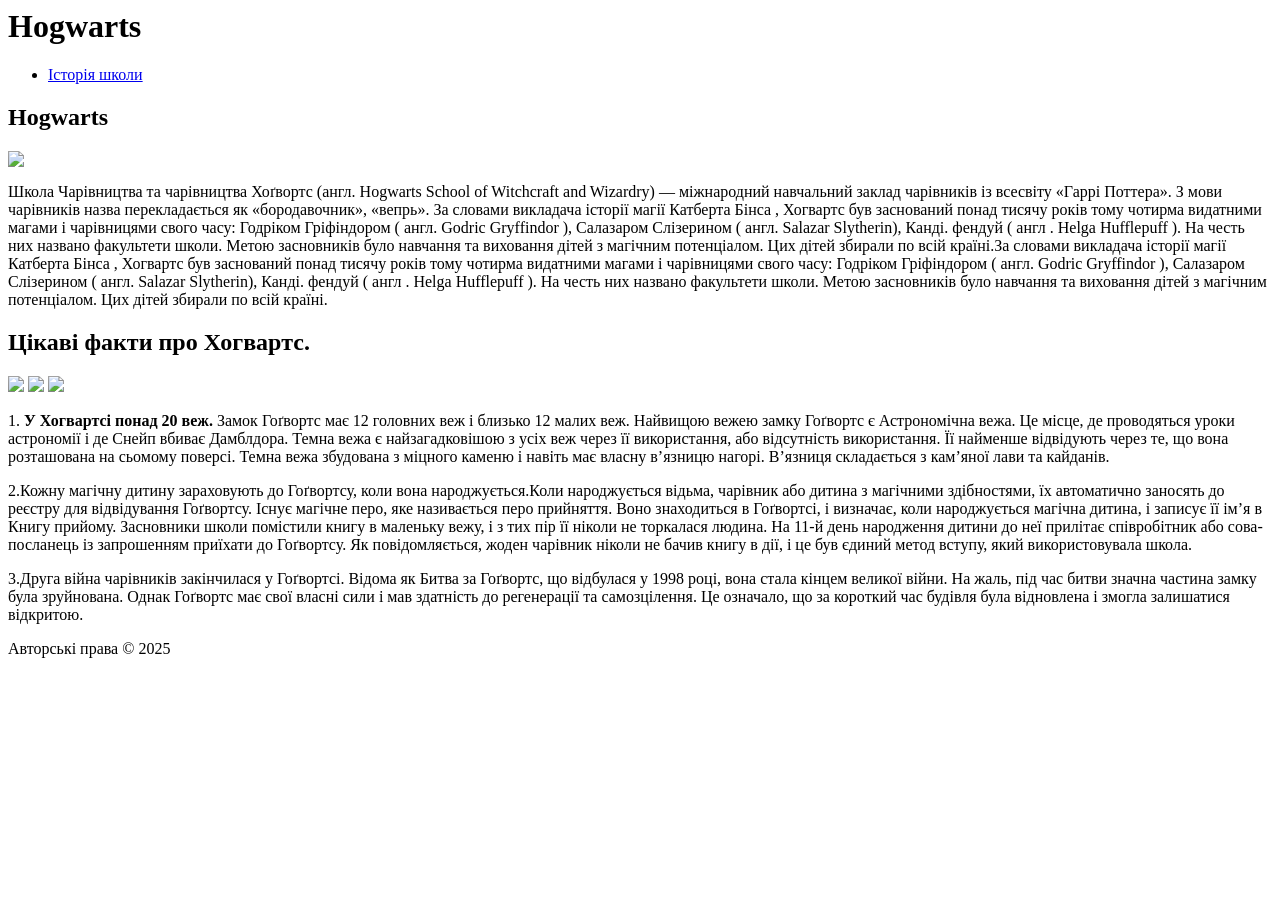
==== second.html @ 4da51209 "Create second.html" ====
<html lang="uk">
<head>
    <meta charset="UTF-8">
    <meta name="viewport" content="width=device-width, initial-scale=1.0">
    <title>Історія школі</title>
    <link rel="stylesheet" href="styles2.css">
</head>
<body>
    <header class="header">
        <h1>Hogwarts</h1>
    </header>

    <nav class="navigation">
        <ul>
            <li><a href="index.html">Історія школи</a></li>
        
        </ul>
    </nav>


    <main class="main-content">
        
        <section id="section-1" class="section section-1">
            <h2>Hogwarts</h2>
            <article>
                <img src="https://i.pinimg.com/474x/be/42/cc/be42cc8e59aa5f7c78611ae8065120b9.jpg" >
                <p>Школа Чарівництва та чарівництва Хоґвортс (англ. Hogwarts School of Witchcraft and Wizardry) — міжнародний навчальний заклад чарівників із всесвіту «Гаррі Поттера». З мови чарівників назва перекладається як «бородавочник», «вепрь». За словами викладача історії магії Катберта Бінса , Хогвартс був заснований понад тисячу років тому чотирма видатними магами і чарівницями свого часу: Годріком Гріфіндором ( англ.  Godric Gryffindor ), Салазаром Слізерином ( англ. Salazar Slytherin), Канді. фендуй ( англ . Helga Hufflepuff ). На честь них названо факультети школи. Метою засновників було навчання та виховання дітей з магічним потенціалом. Цих дітей збирали по всій країні.За словами викладача історії магії Катберта Бінса , Хогвартс був заснований понад тисячу років тому чотирма видатними магами і чарівницями свого часу: Годріком Гріфіндором ( англ.  Godric Gryffindor ), Салазаром Слізерином ( англ. Salazar Slytherin), Канді. фендуй ( англ . Helga Hufflepuff ). На честь них названо факультети школи. Метою засновників було навчання та виховання дітей з магічним потенціалом. Цих дітей збирали по всій країні.    </p>
            </article>
        </section>

     
        <section id="section-2" class="section section-2">
            <h2>Цікаві факти про Хогвартс.</h2>
            <div class="gallery">
                <img src="https://i.pinimg.com/236x/62/42/c0/6242c047add6166280aa1737c8dcddef.jpg" >
                <img src="https://i.pinimg.com/236x/92/26/74/922674e57caa4d03c57cd6f2e3b21896.jpg" >
                <img src="https://i.pinimg.com/236x/43/d9/9e/43d99eb439fa9dd44ae3b9ebc44b471b.jpg" >
            </div>
            <p> 1.<b> У Хогвартсі понад 20 веж.</b>
            Замок Гоґвортс має 12 головних веж і близько 12 малих веж.

Найвищою вежею замку Гоґвортс є Астрономічна вежа.

Це місце, де проводяться уроки астрономії і де Снейп вбиває Дамблдора.
    Темна вежа є найзагадковішою з усіх веж через її використання, або відсутність використання.

Її найменше відвідують через те, що вона розташована на сьомому поверсі.

Темна вежа збудована з міцного каменю і навіть має власну в’язницю нагорі.
В’язниця складається з кам’яної лави та кайданів.
            </p>
            <p>2.Кожну магічну дитину зараховують до Гоґвортсу, коли вона народжується.Коли народжується відьма, чарівник або дитина з магічними здібностями, їх автоматично заносять до реєстру для відвідування Гоґвортсу.

Існує магічне перо, яке називається перо прийняття.

Воно знаходиться в Гоґвортсі, і визначає, коли народжується магічна дитина, і записує її ім’я в Книгу прийому.

Засновники школи помістили книгу в маленьку вежу, і з тих пір її ніколи не торкалася людина.

На 11-й день народження дитини до неї прилітає співробітник або сова-посланець із запрошенням приїхати до Гоґвортсу.

Як повідомляється, жоден чарівник ніколи не бачив книгу в дії, і це був єдиний метод вступу, який використовувала школа.</p>
<p>3.Друга війна чарівників закінчилася у Гоґвортсі.
    Відома як Битва за Гоґвортс, що відбулася у 1998 році, вона стала кінцем великої війни.

На жаль, під час битви значна частина замку була зруйнована.

Однак Гоґвортс має свої власні сили і мав здатність до регенерації та самозцілення.

Це означало, що за короткий час будівля була відновлена і змогла залишатися відкритою.</p>

        </section>

    </main>
    <!-- Підвал -->
    <footer class="footer">
        <p>Авторські права &copy; 2025</p>
    </footer>
</body>
</html>
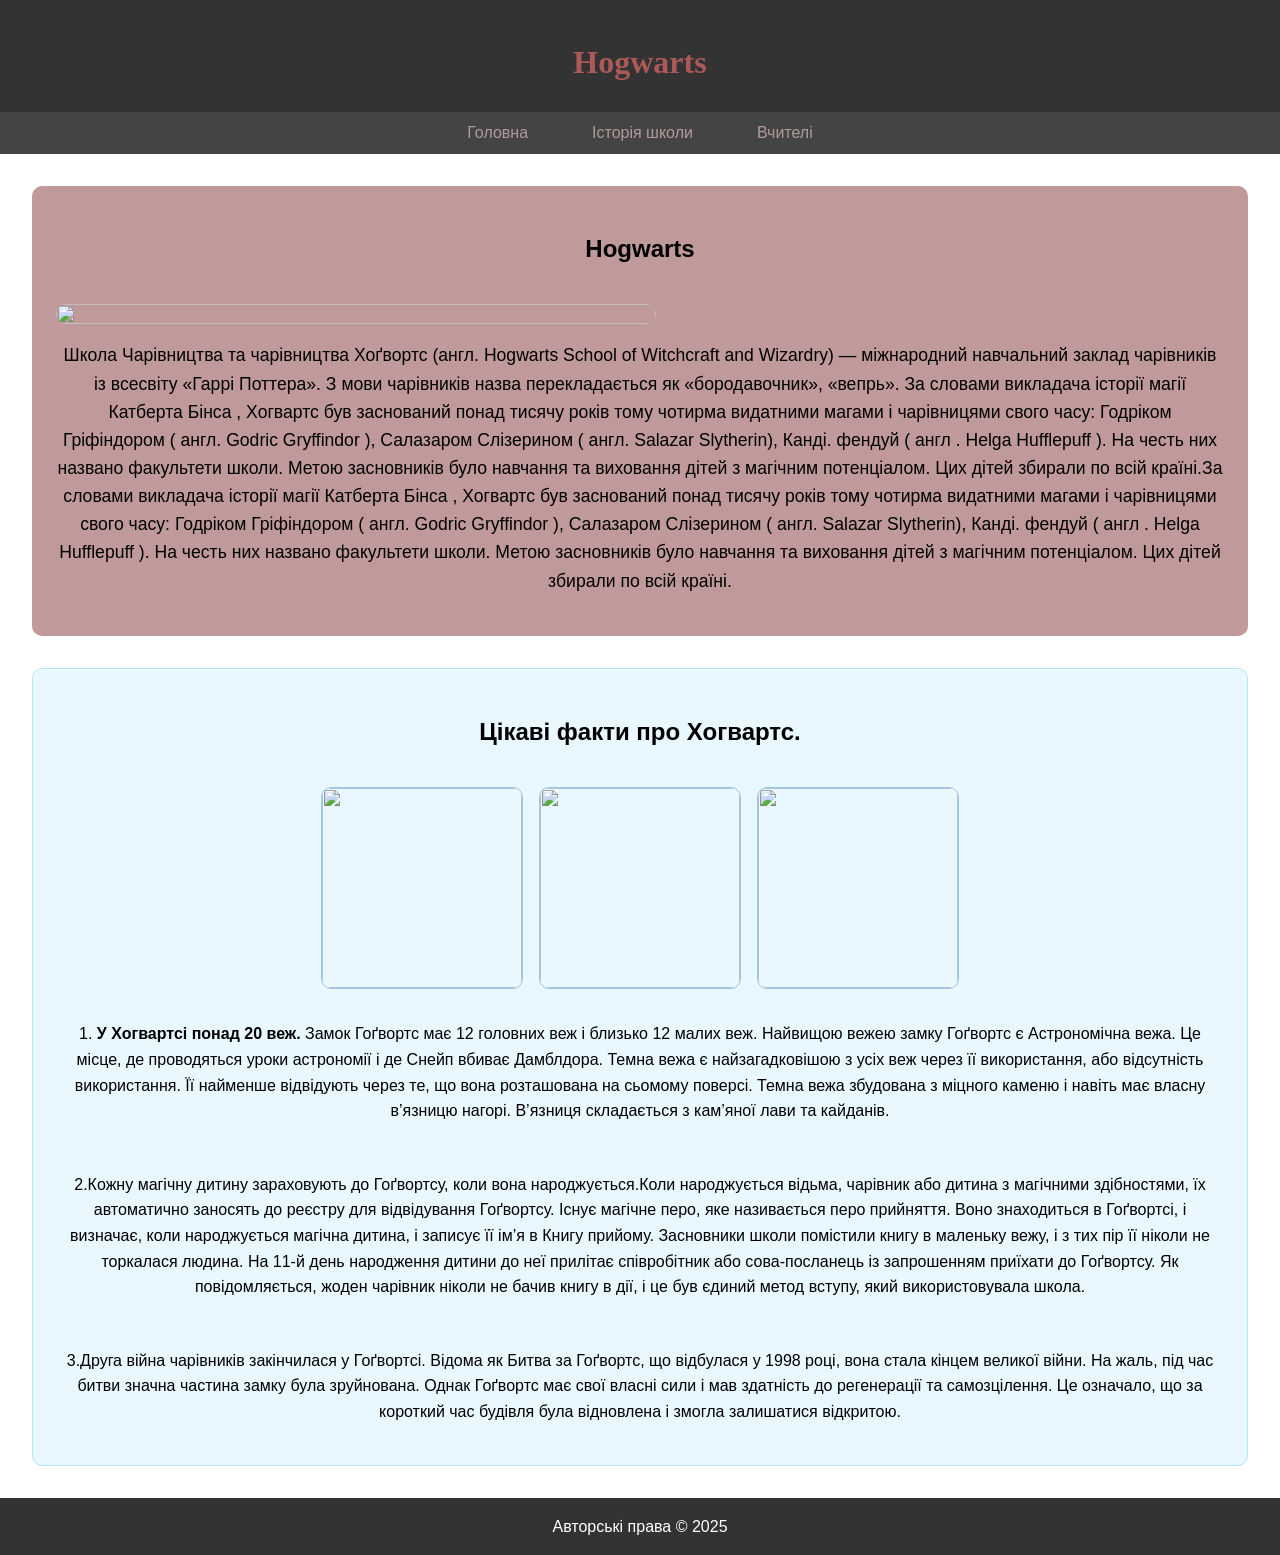
==== commit 668b993f: "Update second.html" ====
--- a/second.html
+++ b/second.html
@@ -12,8 +12,9 @@
 
     <nav class="navigation">
         <ul>
+            <li><a href="index.html">Головна</a></li>
             <li><a href="index.html">Історія школи</a></li>
-        
+            <li><a href="index.html">Вчителі</a></li>
         </ul>
     </nav>
 
--- a/styles2.css
+++ b/styles2.css
@@ -0,0 +1,166 @@
+/* Загальні стилі */
+body {
+    font-family: Arial, sans-serif;
+    margin: 0;
+    padding: 0;
+    line-height: 1.6;
+    background-image: url(https://i.pinimg.com/736x/3a/c6/ad/3ac6ad4c88b00411377bee2407f95af2.jpg);
+}
+
+
+/* Шапка */
+ .header{
+      background-color: #333;
+    color: rgb(172, 89, 89);
+    text-align: center;
+    padding: 1rem;
+  height:80px;
+  font-family:Apple Chancery,cursive ;
+  background-image: url(https://i.pinimg.com/736x/75/f7/f0/75f7f0feca90ea6c728c924230f4ec89.jpg);
+}
+ 
+ 
+/* Навігація */
+.navigation {
+    background-color: #444;
+    padding: 0.5rem;
+   position: sticky;
+    top: 0;
+    z-index: 1000;
+}
+
+.navigation ul {
+    display: flex;
+    justify-content: center;
+    list-style: none;
+    margin: 0;
+    padding: 0;
+}
+
+.navigation li {
+    margin: 0 1rem;
+}
+
+.navigation a {
+    color: rgb(176, 155, 155);
+    text-decoration: none;
+    padding: 0.5rem 1rem;
+    transition: background-color 0.3s;
+}
+
+.navigation a:hover {
+    background-color: #666;
+    border-radius: 5px;
+}
+
+/* Основна частина */
+.main-content {
+    padding: 2rem;
+    display: flex;
+    flex-direction: column;
+    gap: 2rem;
+}
+
+/* Розділ 1: Текст із великим зображенням */
+.section-1 {
+    background-color: #c09a9a;
+    padding: 1.5rem;
+    border-radius: 10px;
+
+  
+    display: flex;
+    flex-direction: column;
+    align-items: center;
+    gap: 1rem;
+
+}
+
+.section-1 img {
+    width: 100%;
+    max-width: 600px;
+    border-radius: 10px;
+
+}
+
+.section-1 p {
+    text-align: center;
+    font-size: 1.1rem;
+}
+
+/* Розділ 2: Галерея зображень */
+.section-2 {
+    background-color: #e9f7ff;
+    padding: 1.5rem;
+    border-radius: 10px;
+    border: 1px solid #b3e5fc;
+    display: flex;
+    flex-direction: column;
+    gap: 1rem;
+    align-items: center;
+}
+
+.gallery {
+    display: flex;
+    gap: 1rem;
+    flex-wrap: wrap;
+    justify-content: center;
+}
+
+.gallery img {
+    width: 200px;
+    height: 200px;
+    object-fit: cover;
+    border-radius: 10px;
+    border: 1px solid #90caf9;
+}
+
+.section-2 p {
+    text-align: center;
+    font-size: 1rem;
+}
+
+/* Розділ 3: Відео */
+.section-3 {
+    background-color: #fbe9e7;
+    padding: 1.5rem;
+    border-radius: 10px;
+    border: 1px solid #ffccbc;
+    display: flex;
+    flex-direction: column;
+    align-items: center;
+    gap: 1rem;
+}
+
+.video-container{
+  display:flex;
+  align-items:center;
+  justify-content:space-between;
+  gap:30px;
+}
+
+.section-3 video {
+    width: 100%;
+    max-width: 600px;
+    border-radius: 10px;
+    border: 1px solid #ffab91;
+}
+
+.section-3 p {
+    text-align: center;
+    font-size: 1.1rem;
+}
+
+/* Підвал */
+.footer {
+    background-color: #333;
+    color: white;
+    text-align: center;
+    padding: 1rem;
+    margin-top: auto;
+}
+
+.footer p {
+    margin: 0;
+}
+
+
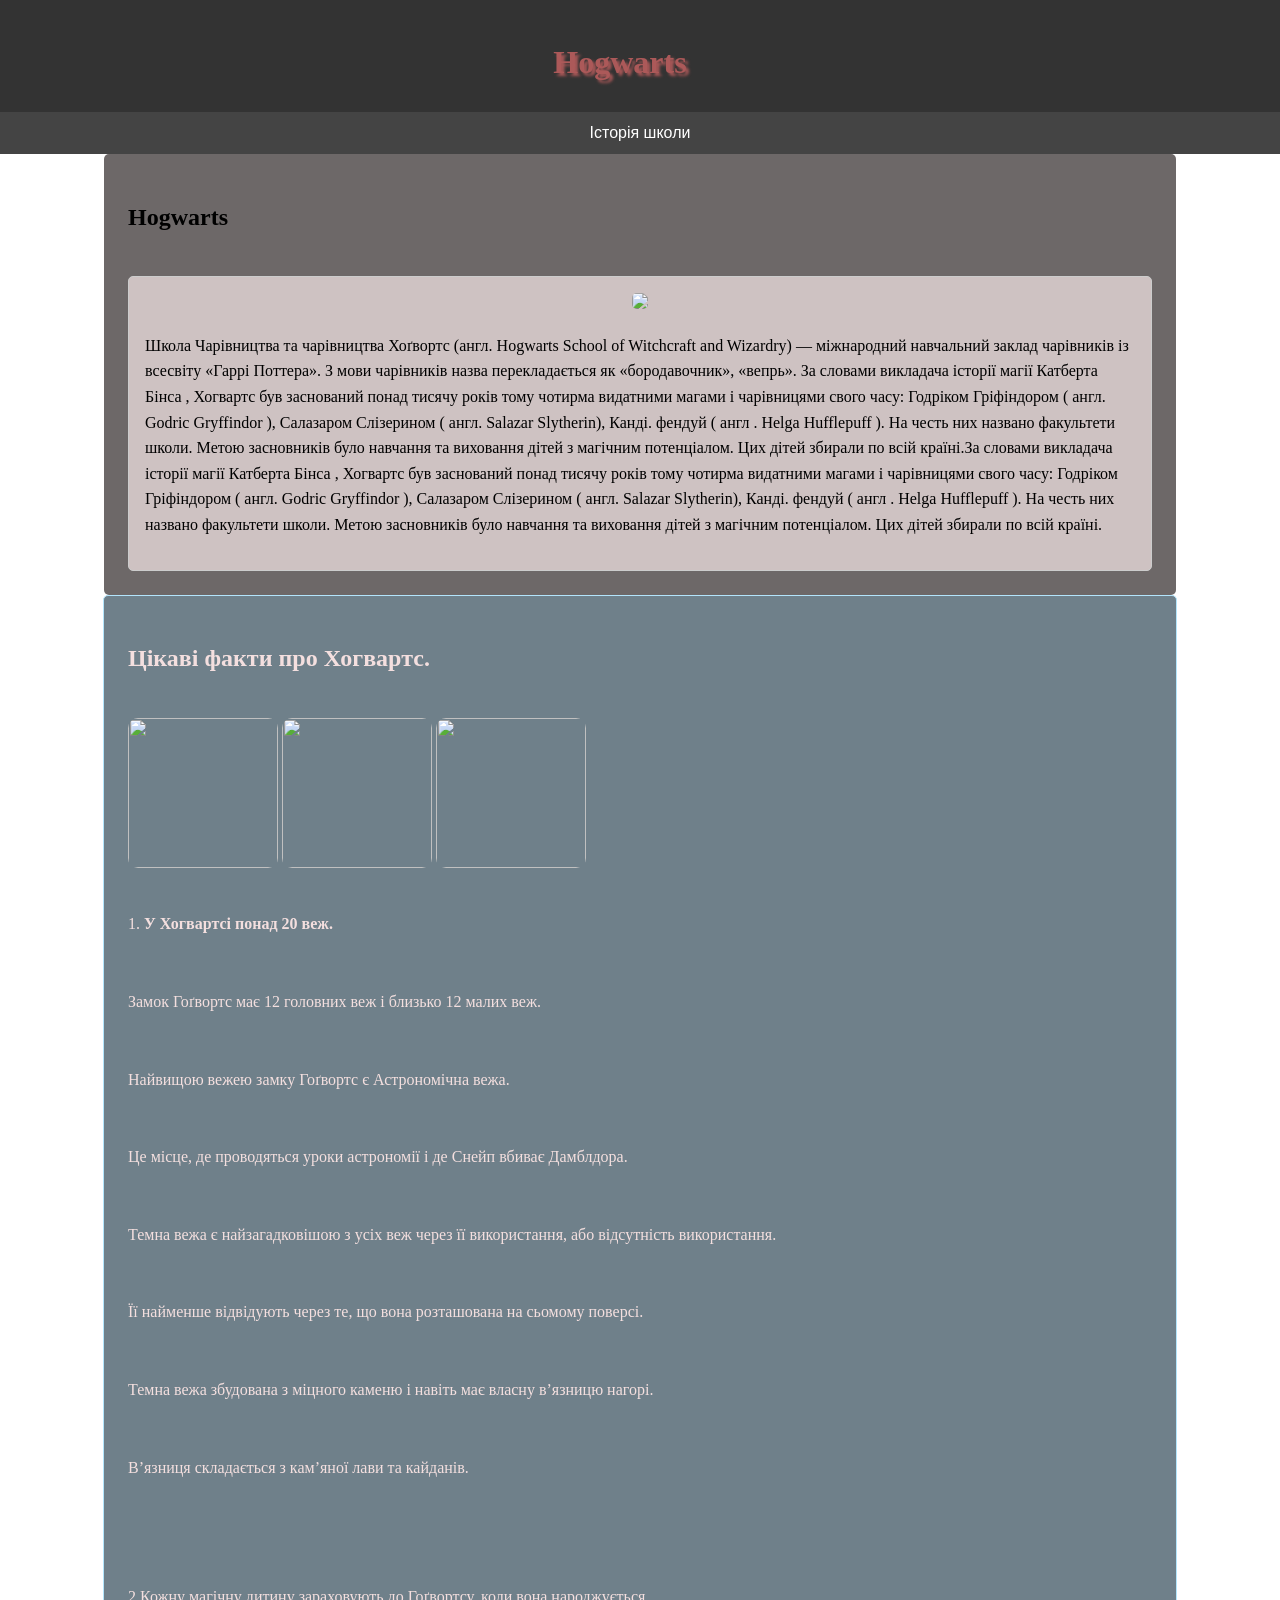
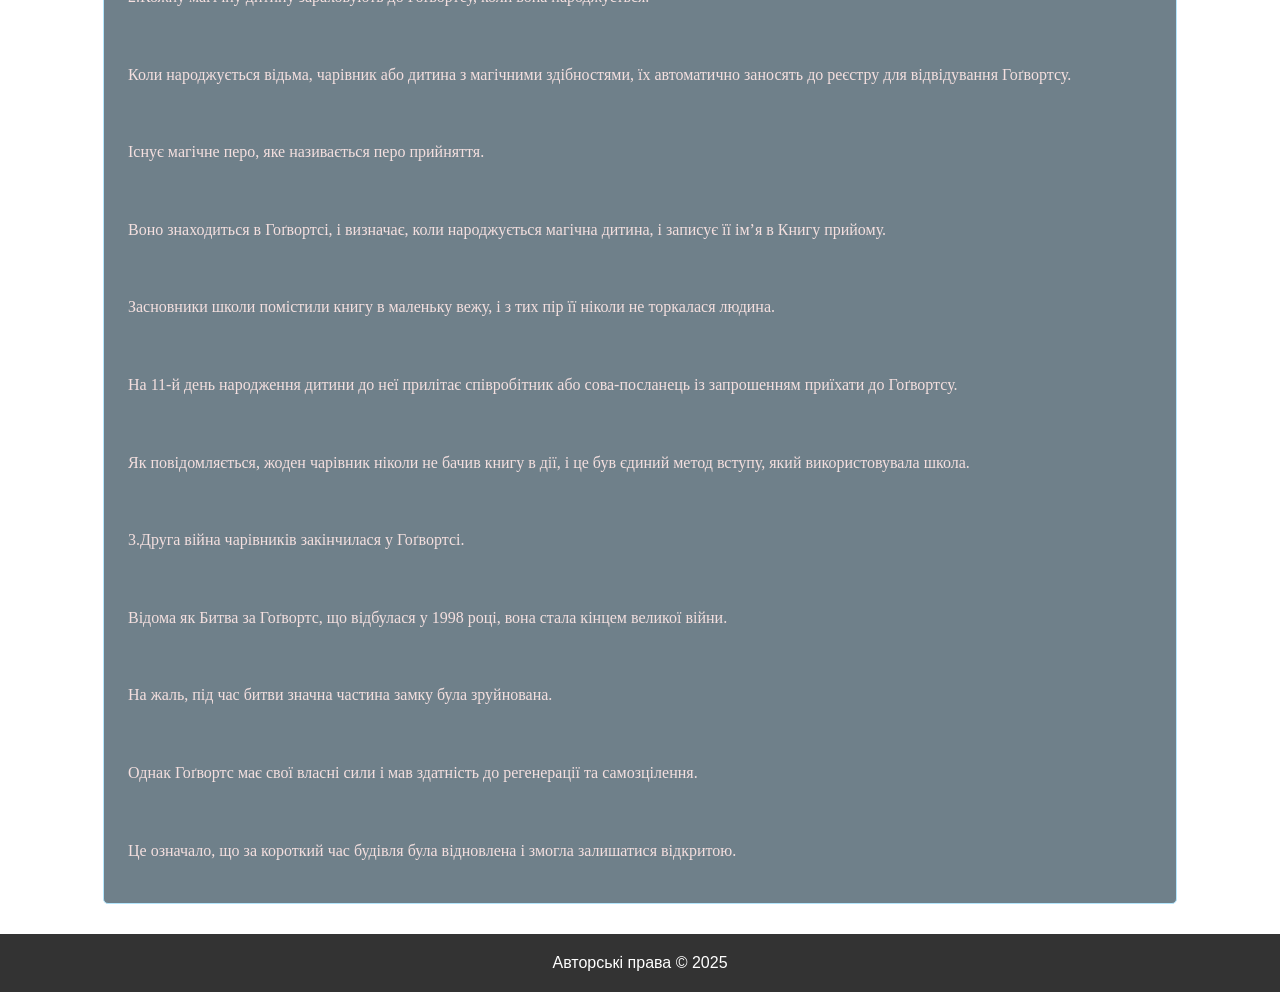
==== commit 675c851c: "Update second.html" ====
--- a/second.html
+++ b/second.html
@@ -3,7 +3,7 @@
     <meta charset="UTF-8">
     <meta name="viewport" content="width=device-width, initial-scale=1.0">
     <title>Історія школі</title>
-    <link rel="stylesheet" href="styles2.css">
+    <link rel="stylesheet" href="styles.css">
 </head>
 <body>
     <header class="header">
@@ -12,9 +12,8 @@
 
     <nav class="navigation">
         <ul>
-            <li><a href="index.html">Головна</a></li>
             <li><a href="index.html">Історія школи</a></li>
-            <li><a href="index.html">Вчителі</a></li>
+        
         </ul>
     </nav>
 
@@ -38,37 +37,37 @@
                 <img src="https://i.pinimg.com/236x/43/d9/9e/43d99eb439fa9dd44ae3b9ebc44b471b.jpg" >
             </div>
             <p> 1.<b> У Хогвартсі понад 20 веж.</b>
-            Замок Гоґвортс має 12 головних веж і близько 12 малих веж.
+            <p>Замок Гоґвортс має 12 головних веж і близько 12 малих веж.</p>
 
-Найвищою вежею замку Гоґвортс є Астрономічна вежа.
+<p>Найвищою вежею замку Гоґвортс є Астрономічна вежа.</p>
 
-Це місце, де проводяться уроки астрономії і де Снейп вбиває Дамблдора.
-    Темна вежа є найзагадковішою з усіх веж через її використання, або відсутність використання.
+<p>Це місце, де проводяться уроки астрономії і де Снейп вбиває Дамблдора.</p>
+    <p>Темна вежа є найзагадковішою з усіх веж через її використання, або відсутність використання.</p>
 
-Її найменше відвідують через те, що вона розташована на сьомому поверсі.
+<p>Її найменше відвідують через те, що вона розташована на сьомому поверсі.</p>
 
-Темна вежа збудована з міцного каменю і навіть має власну в’язницю нагорі.
-В’язниця складається з кам’яної лави та кайданів.
+<p>Темна вежа збудована з міцного каменю і навіть має власну в’язницю нагорі.</p>
+<p>В’язниця складається з кам’яної лави та кайданів.</p>
             </p>
-            <p>2.Кожну магічну дитину зараховують до Гоґвортсу, коли вона народжується.Коли народжується відьма, чарівник або дитина з магічними здібностями, їх автоматично заносять до реєстру для відвідування Гоґвортсу.
+            <p>2.Кожну магічну дитину зараховують до Гоґвортсу, коли вона народжується.</p> <p>Коли народжується відьма, чарівник або дитина з магічними здібностями, їх автоматично заносять до реєстру для відвідування Гоґвортсу.</p>
 
-Існує магічне перо, яке називається перо прийняття.
+<p>Існує магічне перо, яке називається перо прийняття.</p>
 
-Воно знаходиться в Гоґвортсі, і визначає, коли народжується магічна дитина, і записує її ім’я в Книгу прийому.
+<p>Воно знаходиться в Гоґвортсі, і визначає, коли народжується магічна дитина, і записує її ім’я в Книгу прийому.</p>
 
-Засновники школи помістили книгу в маленьку вежу, і з тих пір її ніколи не торкалася людина.
+<p>Засновники школи помістили книгу в маленьку вежу, і з тих пір її ніколи не торкалася людина.</p>
 
-На 11-й день народження дитини до неї прилітає співробітник або сова-посланець із запрошенням приїхати до Гоґвортсу.
+<p>На 11-й день народження дитини до неї прилітає співробітник або сова-посланець із запрошенням приїхати до Гоґвортсу.</p>
 
-Як повідомляється, жоден чарівник ніколи не бачив книгу в дії, і це був єдиний метод вступу, який використовувала школа.</p>
-<p>3.Друга війна чарівників закінчилася у Гоґвортсі.
-    Відома як Битва за Гоґвортс, що відбулася у 1998 році, вона стала кінцем великої війни.
+<p>Як повідомляється, жоден чарівник ніколи не бачив книгу в дії, і це був єдиний метод вступу, який використовувала школа.</p>
+<p>3.Друга війна чарівників закінчилася у Гоґвортсі.</p>
+    <p>Відома як Битва за Гоґвортс, що відбулася у 1998 році, вона стала кінцем великої війни.</p>
 
-На жаль, під час битви значна частина замку була зруйнована.
+<p>На жаль, під час битви значна частина замку була зруйнована.</p>
 
-Однак Гоґвортс має свої власні сили і мав здатність до регенерації та самозцілення.
+<p>Однак Гоґвортс має свої власні сили і мав здатність до регенерації та самозцілення.</p>
 
-Це означало, що за короткий час будівля була відновлена і змогла залишатися відкритою.</p>
+<p>Це означало, що за короткий час будівля була відновлена і змогла залишатися відкритою.</p>
 
         </section>
 
--- a/styles.css
+++ b/styles.css
@@ -0,0 +1,216 @@
+body {
+    font-family: sans-serif;
+}
+
+h1 {
+    text-align: center;
+
+}
+
+body {
+    font-family: Arial, sans-serif;
+    margin: 0;
+    padding: 0;
+    line-height: 1.6;
+}
+
+
+.header {
+    background-color: #333;
+    color: rgb(172, 89, 89);
+    text-align: center;
+    padding: 1rem;
+  height:80px;
+  font-family:Apple Chancery,cursive ;
+  background-image: url(https://i.pinimg.com/736x/75/f7/f0/75f7f0feca90ea6c728c924230f4ec89.jpg);
+}
+.header h1{
+    text-shadow: 3px 3px 3px;
+    position: relative;
+    left: -20px;
+}
+
+.navigation {
+    background-color: #444;
+    padding: 0.5rem;
+    position: sticky;
+    top: 0px;
+    z-index: 1000;
+}
+
+.navigation ul {
+    display: flex;
+    justify-content: center;
+    list-style: none;
+    margin: 0;
+    padding: 0;
+}
+
+.navigation li {
+    margin: 0 1rem;
+}
+
+.navigation a {
+    color: white;
+    text-decoration: none;
+    padding: 0.5rem 1rem;
+    transition: background-color 0.3s;
+}
+
+.navigation a:hover {
+    background-color: #666;
+    border-radius: 5px;
+}
+
+.main-content {
+    display: flex;
+    flex-direction: column;
+  align-items:center;
+    
+  padding:0px 0 30px 0;
+
+}
+section{
+  width:80%;
+      font-family: Snell Roundhand, cursive;
+
+}
+
+.section-1 {
+    background-color: #6d6868;
+    font-family: Snell Roundhand, cursive;
+   
+    padding: 1.5rem;
+    border-radius: 5px;
+  display:flex;
+  flex-direction:column;
+  gap:20px;
+}
+.section-1-bg{
+    display: flex;
+  
+    align-items: center;
+    justify-content: center;
+    width: 100%;
+    padding: 20px;
+    background-image: url(https://i.pinimg.com/736x/62/af/8b/62af8b5f206f53353ce1392266eae11d.jpg);
+}
+
+.section-1 article {
+    background-color: #cec2c2;
+    border: 1px solid #ccc;
+    padding: 1rem;
+    border-radius: 5px;
+    display: flex;
+    flex-direction: column;
+    align-items: center;
+    gap: 0.5rem;
+}
+
+
+.section-2-bg{
+    display: flex;
+  
+    align-items: center;
+    justify-content: center;
+    width: 100%;
+    padding: 20px;
+    background-image: url(https://i.pinimg.com/736x/3a/c6/ad/3ac6ad4c88b00411377bee2407f95af2.jpg);
+}
+.section-2 {
+    background-color: #6f808a;
+    border: 1px solid #b3e5fc;
+    padding: 1.5rem;
+    border-radius: 5px;
+  display:flex;
+  flex-direction:column;
+  gap:20px;
+  color: #f4dfdf;
+}
+
+.section-2 article {
+    background-color: #ffffff;
+    border: 1px solid #90caf9;
+    padding: 1rem;
+    border-radius: 5px;
+    display: flex;
+    align-items: center;
+    gap: 1rem;
+}
+
+.section-2 img {
+    flex-shrink: 0;
+    width: 150px;
+    height: 150px;
+    object-fit: cover;
+    border-radius: 10px;
+}
+
+.section-3 {
+    
+    padding: 1.5rem;
+    background-color: #ac9c9c;
+    border-radius: 5px;
+    display: flex;
+    flex-direction:column;
+    align-items:center;
+    width:100%;
+   background-image: url(https://i.pinimg.com/736x/02/ea/60/02ea60ff934ee096ba7089c01af35611.jpg);
+}
+.section-3 div{
+  display:flex;
+  gap:30px;
+}
+
+.section-3 article {
+    background-color: #935555;
+      padding: 1rem;
+    border-radius: 10px;
+    display: flex;
+    flex-direction: column;
+    align-items: center;
+    text-align: center;
+}
+
+.section-3 img {
+    width: 100%;
+    height: 200px;
+    object-fit: cover;
+    border-radius: 10px;
+}
+
+
+img {
+    max-width: 100%;
+    height: auto;
+    border-radius: 5px;
+}
+section article{
+  transition:0.2s;
+}
+section article:hover {
+  cursor:pointer;
+  box-shadow:0 0 3px 0 black;
+}
+
+
+.footer {
+    background-color: #333;
+    color: white;
+    text-align: center;
+    padding: 1rem;
+    margin-top: auto;
+}
+
+.footer p {
+    margin: 0;
+}
+.hap{
+    width: 200px;
+    height: 250px;
+}
+.ictopi{
+    color: #444;
+}
+
+
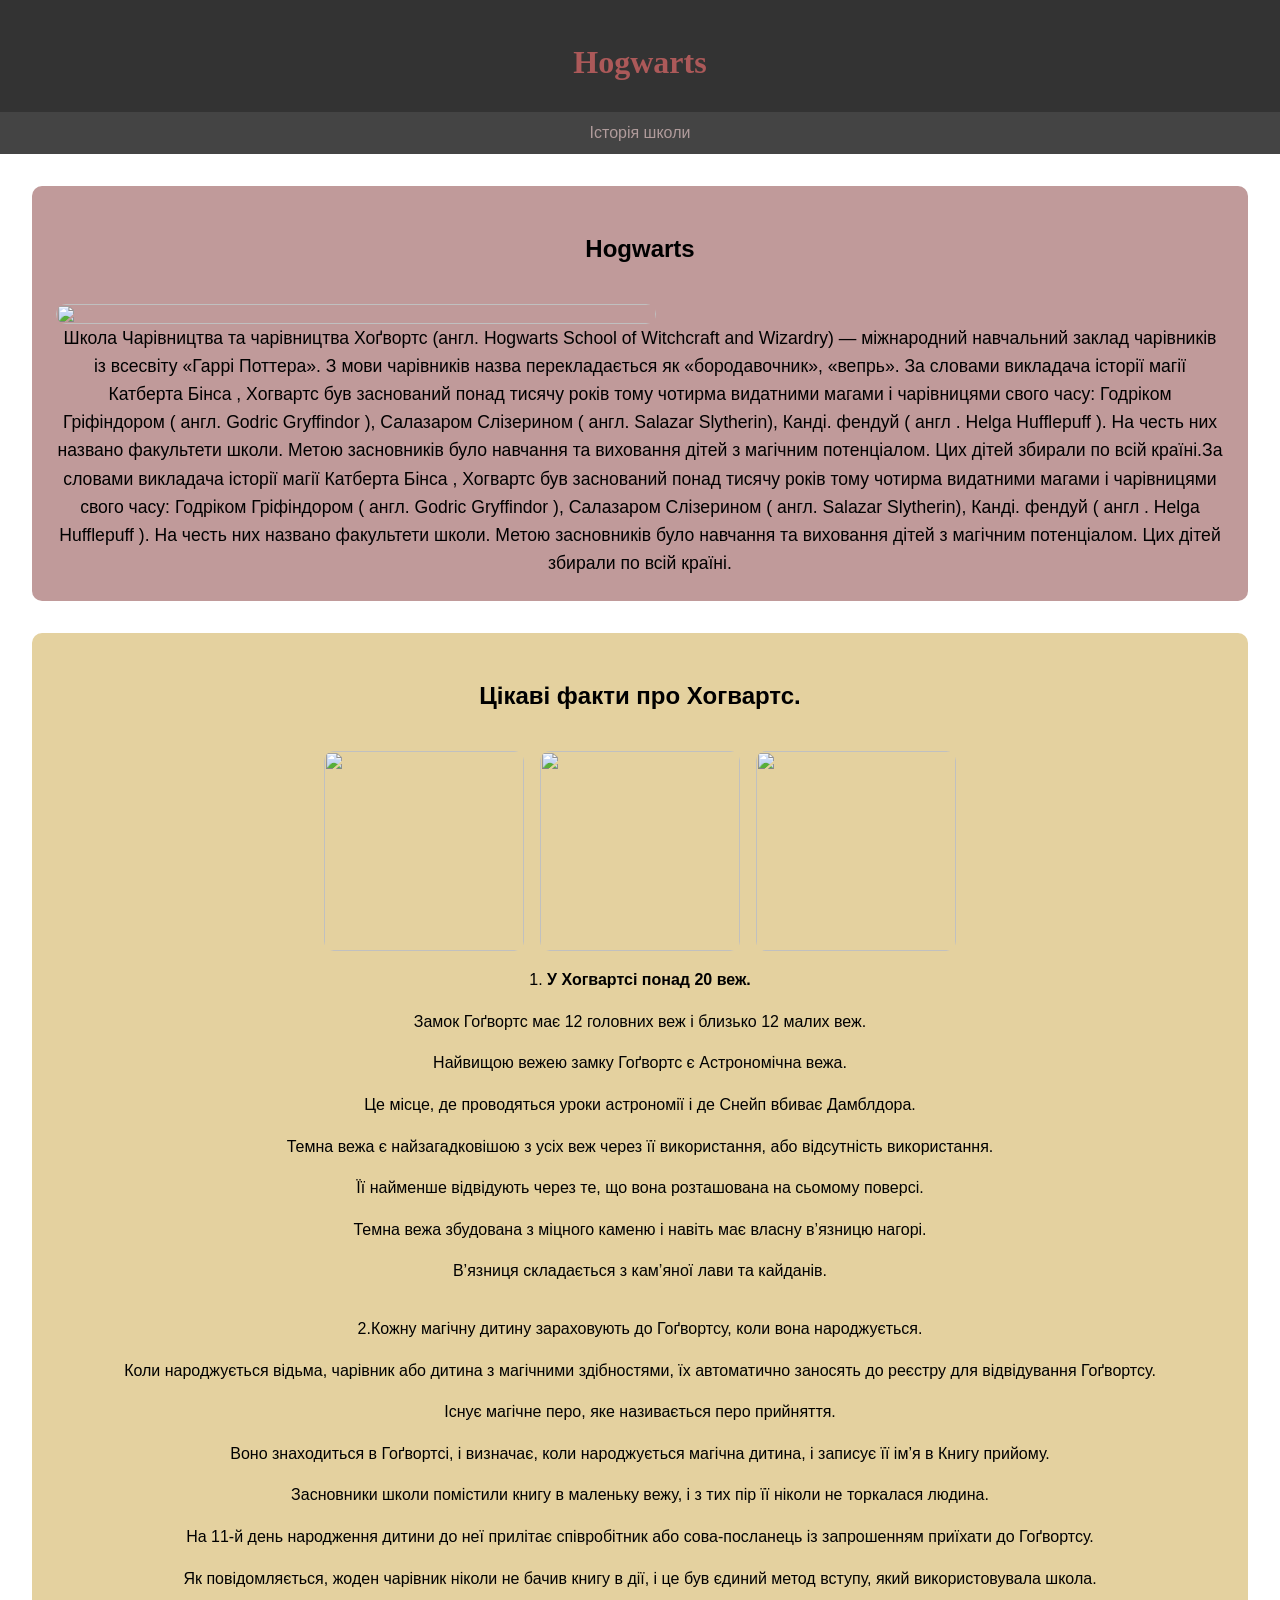
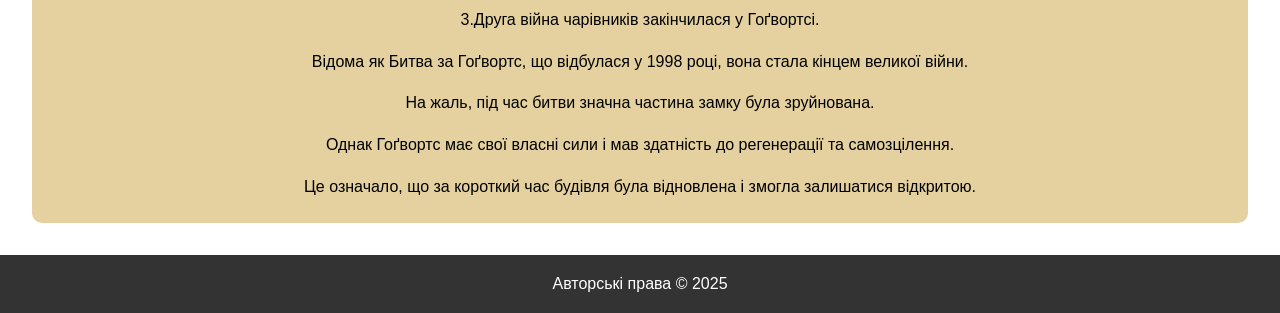
==== commit 518f4b85: "Update second.html" ====
--- a/second.html
+++ b/second.html
@@ -3,7 +3,7 @@
     <meta charset="UTF-8">
     <meta name="viewport" content="width=device-width, initial-scale=1.0">
     <title>Історія школі</title>
-    <link rel="stylesheet" href="styles.css">
+    <link rel="stylesheet" href="styles2.css">
 </head>
 <body>
     <header class="header">
--- a/styles2.css
+++ b/styles2.css
@@ -0,0 +1,168 @@
+/* Загальні стилі */
+body {
+    font-family: Arial, sans-serif;
+    margin: 0;
+    padding: 0;
+    line-height: 1.6;
+    background-image: url(https://i.pinimg.com/736x/3a/c6/ad/3ac6ad4c88b00411377bee2407f95af2.jpg);
+}
+section p{
+    margin: 0;
+}
+
+/* Шапка */
+ .header{
+      background-color: #333;
+    color: rgb(172, 89, 89);
+    text-align: center;
+    padding: 1rem;
+  height:80px;
+  font-family:Apple Chancery,cursive ;
+  background-image: url(https://i.pinimg.com/736x/75/f7/f0/75f7f0feca90ea6c728c924230f4ec89.jpg);
+}
+ 
+ 
+/* Навігація */
+.navigation {
+    background-color: #444;
+    padding: 0.5rem;
+   position: sticky;
+    top: 0;
+    z-index: 1000;
+}
+
+.navigation ul {
+    display: flex;
+    justify-content: center;
+    list-style: none;
+    margin: 0;
+    padding: 0;
+}
+
+.navigation li {
+    margin: 0 1rem;
+}
+
+.navigation a {
+    color: rgb(176, 155, 155);
+    text-decoration: none;
+    padding: 0.5rem 1rem;
+    transition: background-color 0.3s;
+}
+
+.navigation a:hover {
+    background-color: #666;
+    border-radius: 5px;
+}
+
+/* Основна частина */
+.main-content {
+    padding: 2rem;
+    display: flex;
+    flex-direction: column;
+    gap: 2rem;
+}
+
+/* Розділ 1: Текст із великим зображенням */
+.section-1 {
+    background-color: #c09a9a;
+    padding: 1.5rem;
+    border-radius: 10px;
+
+  
+    display: flex;
+    flex-direction: column;
+    align-items: center;
+    gap: 1rem;
+
+}
+
+.section-1 img {
+    width: 100%;
+    max-width: 600px;
+    border-radius: 10px;
+
+}
+
+.section-1 p {
+    text-align: center;
+    font-size: 1.1rem;
+}
+
+/* Розділ 2: Галерея зображень */
+.section-2 {
+    background-color: #e4d19f;
+    padding: 1.5rem;
+    border-radius: 10px;
+
+    display: flex;
+    flex-direction: column;
+    gap: 1rem;
+    align-items: center;
+}
+
+.gallery {
+    display: flex;
+    gap: 1rem;
+    flex-wrap: wrap;
+    justify-content: center;
+}
+
+.gallery img {
+    width: 200px;
+    height: 200px;
+    object-fit: cover;
+    border-radius: 10px;
+   ;
+}
+
+.section-2 p {
+    text-align: center;
+    font-size: 1rem;
+}
+
+/* Розділ 3: Відео */
+.section-3 {
+    background-color: #fbe9e7;
+    padding: 1.5rem;
+    border-radius: 10px;
+    border: 1px solid #ffccbc;
+    display: flex;
+    flex-direction: column;
+    align-items: center;
+    gap: 1rem;
+}
+
+.video-container{
+  display:flex;
+  align-items:center;
+  justify-content:space-between;
+  gap:30px;
+}
+
+.section-3 video {
+    width: 100%;
+    max-width: 600px;
+    border-radius: 10px;
+    border: 1px solid #ffab91;
+}
+
+.section-3 p {
+    text-align: center;
+    font-size: 1.1rem;
+}
+
+/* Підвал */
+.footer {
+    background-color: #333;
+    color: white;
+    text-align: center;
+    padding: 1rem;
+    margin-top: auto;
+}
+
+.footer p {
+    margin: 0;
+}
+
+
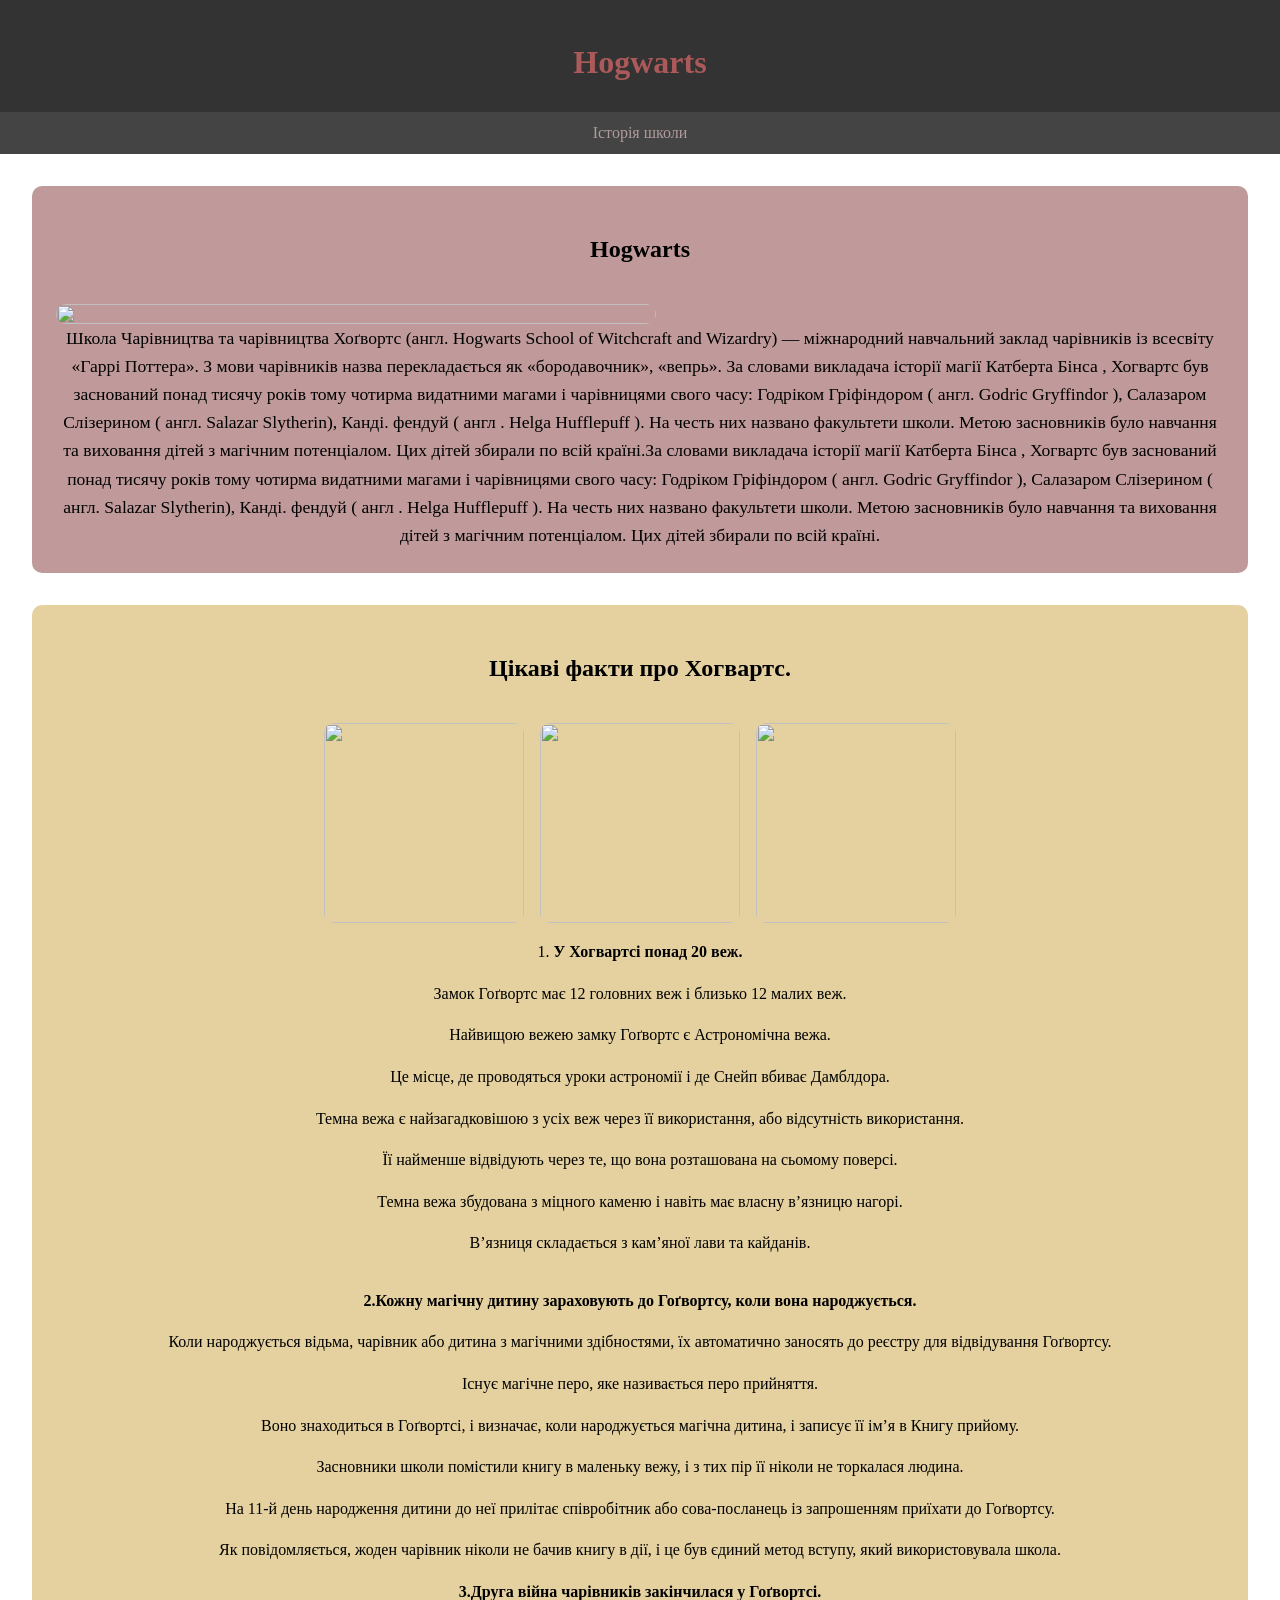
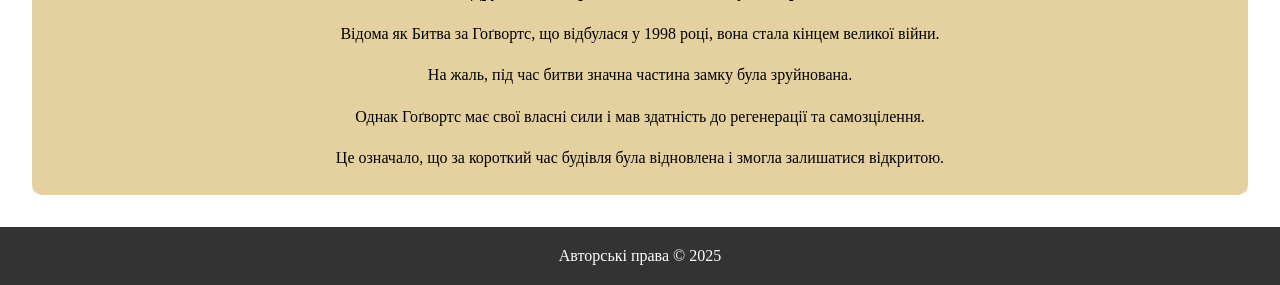
==== commit 8f4e4ccb: "Update second.html" ====
--- a/second.html
+++ b/second.html
@@ -49,7 +49,7 @@
 <p>Темна вежа збудована з міцного каменю і навіть має власну в’язницю нагорі.</p>
 <p>В’язниця складається з кам’яної лави та кайданів.</p>
             </p>
-            <p>2.Кожну магічну дитину зараховують до Гоґвортсу, коли вона народжується.</p> <p>Коли народжується відьма, чарівник або дитина з магічними здібностями, їх автоматично заносять до реєстру для відвідування Гоґвортсу.</p>
+            <p><b>2.Кожну магічну дитину зараховують до Гоґвортсу, коли вона народжується.</b></p> <p>Коли народжується відьма, чарівник або дитина з магічними здібностями, їх автоматично заносять до реєстру для відвідування Гоґвортсу.</p>
 
 <p>Існує магічне перо, яке називається перо прийняття.</p>
 
@@ -60,7 +60,7 @@
 <p>На 11-й день народження дитини до неї прилітає співробітник або сова-посланець із запрошенням приїхати до Гоґвортсу.</p>
 
 <p>Як повідомляється, жоден чарівник ніколи не бачив книгу в дії, і це був єдиний метод вступу, який використовувала школа.</p>
-<p>3.Друга війна чарівників закінчилася у Гоґвортсі.</p>
+<p><b>3.Друга війна чарівників закінчилася у Гоґвортсі.</b></p>
     <p>Відома як Битва за Гоґвортс, що відбулася у 1998 році, вона стала кінцем великої війни.</p>
 
 <p>На жаль, під час битви значна частина замку була зруйнована.</p>
--- a/styles2.css
+++ b/styles2.css
@@ -4,6 +4,7 @@
     margin: 0;
     padding: 0;
     line-height: 1.6;
+    font-family: Apple Chancery,cursive ;
     background-image: url(https://i.pinimg.com/736x/3a/c6/ad/3ac6ad4c88b00411377bee2407f95af2.jpg);
 }
 section p{
